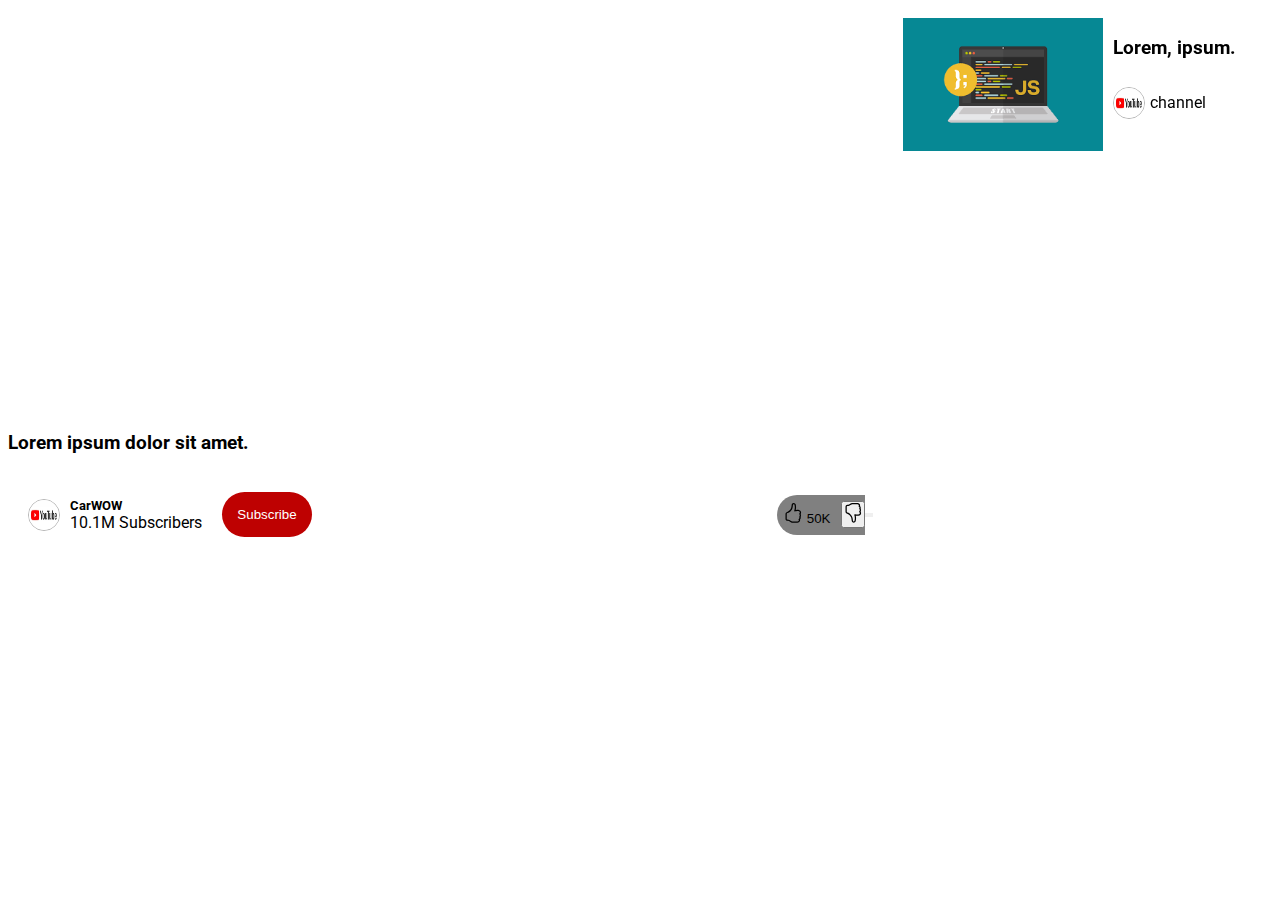
==== video.html @ 91ef1ea2 "sync" ====
<!DOCTYPE html>
<html lang="en">

<head>
    <meta charset="UTF-8">
    <meta name="viewport" content="width=device-width, initial-scale=1.0">
    <title>Video</title>
    <link rel="preconnect" href="https://fonts.googleapis.com">
    <link rel="preconnect" href="https://fonts.gstatic.com" crossorigin>
    <link href="https://fonts.googleapis.com/css2?family=Roboto:ital,wght@0,100..900;1,100..900&display=swap"
        rel="stylesheet">
    <link rel="stylesheet" href="video.css">
</head>

<body>
    <!-- main -->
    <div class="main">
        <!-- left side -->
        <div class="left">
            <!-- <video src="https://www.youtube.com/watch?v=jQ_nWT8bOfw"></video> -->
            <iframe width="913" height="401" src="https://www.youtube.com/embed/jQ_nWT8bOfw"
                title="The BEST Ferrari you can buy!" frameborder="0"
                allow="accelerometer; autoplay; clipboard-write; encrypted-media; gyroscope; picture-in-picture; web-share"
                referrerpolicy="strict-origin-when-cross-origin" allowfullscreen></iframe>
            <div>
                <h3>Lorem ipsum dolor sit amet.</h3>
                <div class="info">
                    <!-- channel/video info -->
                    <!-- channel logo -->
                    <div class="left-channel-info">
                        <img class="channel-logo" src="logo.jpg" alt="">
                        <!-- channel title and subscribers -->
                        <div>
                            <h5>CarWOW</h5>
                            <span>10.1M Subscribers</span>
                        </div>
                        <!-- subscribe -->
                         <button>Subscribe</button>
                    </div>

                    <div class="right-channel-info">
                        <!-- like /dislike -->
                        <div>
                            <button id="like">
                                <svg xmlns="http://www.w3.org/2000/svg" width="20" height="20" fill="currentColor" class="bi bi-hand-thumbs-up" viewBox="0 0 16 16">
                                <path d="M8.864.046C7.908-.193 7.02.53 6.956 1.466c-.072 1.051-.23 2.016-.428 2.59-.125.36-.479 1.013-1.04 1.639-.557.623-1.282 1.178-2.131 1.41C2.685 7.288 2 7.87 2 8.72v4.001c0 .845.682 1.464 1.448 1.545 1.07.114 1.564.415 2.068.723l.048.03c.272.165.578.348.97.484.397.136.861.217 1.466.217h3.5c.937 0 1.599-.477 1.934-1.064a1.86 1.86 0 0 0 .254-.912c0-.152-.023-.312-.077-.464.201-.263.38-.578.488-.901.11-.33.172-.762.004-1.149.069-.13.12-.269.159-.403.077-.27.113-.568.113-.857 0-.288-.036-.585-.113-.856a2 2 0 0 0-.138-.362 1.9 1.9 0 0 0 .234-1.734c-.206-.592-.682-1.1-1.2-1.272-.847-.282-1.803-.276-2.516-.211a10 10 0 0 0-.443.05 9.4 9.4 0 0 0-.062-4.509A1.38 1.38 0 0 0 9.125.111zM11.5 14.721H8c-.51 0-.863-.069-1.14-.164-.281-.097-.506-.228-.776-.393l-.04-.024c-.555-.339-1.198-.731-2.49-.868-.333-.036-.554-.29-.554-.55V8.72c0-.254.226-.543.62-.65 1.095-.3 1.977-.996 2.614-1.708.635-.71 1.064-1.475 1.238-1.978.243-.7.407-1.768.482-2.85.025-.362.36-.594.667-.518l.262.066c.16.04.258.143.288.255a8.34 8.34 0 0 1-.145 4.725.5.5 0 0 0 .595.644l.003-.001.014-.003.058-.014a9 9 0 0 1 1.036-.157c.663-.06 1.457-.054 2.11.164.175.058.45.3.57.65.107.308.087.67-.266 1.022l-.353.353.353.354c.043.043.105.141.154.315.048.167.075.37.075.581 0 .212-.027.414-.075.582-.05.174-.111.272-.154.315l-.353.353.353.354c.047.047.109.177.005.488a2.2 2.2 0 0 1-.505.805l-.353.353.353.354c.006.005.041.05.041.17a.9.9 0 0 1-.121.416c-.165.288-.503.56-1.066.56z"/>
                              </svg>
                              <span>50K</span>
                            </button>

                            <button id="dislike">
                                <svg xmlns="http://www.w3.org/2000/svg" width="20" height="20" fill="currentColor" class="bi bi-hand-thumbs-down" viewBox="0 0 16 16">
                                    <path d="M8.864 15.674c-.956.24-1.843-.484-1.908-1.42-.072-1.05-.23-2.015-.428-2.59-.125-.36-.479-1.012-1.04-1.638-.557-.624-1.282-1.179-2.131-1.41C2.685 8.432 2 7.85 2 7V3c0-.845.682-1.464 1.448-1.546 1.07-.113 1.564-.415 2.068-.723l.048-.029c.272-.166.578-.349.97-.484C6.931.08 7.395 0 8 0h3.5c.937 0 1.599.478 1.934 1.064.164.287.254.607.254.913 0 .152-.023.312-.077.464.201.262.38.577.488.9.11.33.172.762.004 1.15.069.13.12.268.159.403.077.27.113.567.113.856s-.036.586-.113.856c-.035.12-.08.244-.138.363.394.571.418 1.2.234 1.733-.206.592-.682 1.1-1.2 1.272-.847.283-1.803.276-2.516.211a10 10 0 0 1-.443-.05 9.36 9.36 0 0 1-.062 4.51c-.138.508-.55.848-1.012.964zM11.5 1H8c-.51 0-.863.068-1.14.163-.281.097-.506.229-.776.393l-.04.025c-.555.338-1.198.73-2.49.868-.333.035-.554.29-.554.55V7c0 .255.226.543.62.65 1.095.3 1.977.997 2.614 1.709.635.71 1.064 1.475 1.238 1.977.243.7.407 1.768.482 2.85.025.362.36.595.667.518l.262-.065c.16-.04.258-.144.288-.255a8.34 8.34 0 0 0-.145-4.726.5.5 0 0 1 .595-.643h.003l.014.004.058.013a9 9 0 0 0 1.036.157c.663.06 1.457.054 2.11-.163.175-.059.45-.301.57-.651.107-.308.087-.67-.266-1.021L12.793 7l.353-.354c.043-.042.105-.14.154-.315.048-.167.075-.37.075-.581s-.027-.414-.075-.581c-.05-.174-.111-.273-.154-.315l-.353-.354.353-.354c.047-.047.109-.176.005-.488a2.2 2.2 0 0 0-.505-.804l-.353-.354.353-.354c.006-.005.041-.05.041-.17a.9.9 0 0 0-.121-.415C12.4 1.272 12.063 1 11.5 1"/>
                                  </svg>
                            </button>
                        </div>
                        <button></button>
                        <button></button>
                    </div>
                    <!-- share -->
                    <!-- more -->
                </div>
            </div>
        </div>
        <!-- right side -->
        <div class="right">
            <div class="video-card">
                <img class="thumbnail" src="./thumbnail.png" alt="thumbnail of video">
                <div>

                    <h3 class="title">Lorem, ipsum.</h3>
                    <div class="channel-info">
                        <img class="channel-logo" src="logo.jpg" alt="">
                        <p>channel</p>
                    </div>
                </div>
            </div>
        </div>
    </div>
</body>

</html>
---- video.css ----
.main{
    display: flex;
    font-family: "Roboto", serif;

}
.left{
    width: 70%;
    /* background-color: red; */
}
.right{
    /* background-color: aqua; */
}
.video-card{
    display: flex;
    margin: 10px;
}
.thumbnail{
    width: 200px;
    margin-right: 10px;
}
.channel-info{
    display: flex;
    align-items: center;
}
.channel-logo{
    width: 30px;
    height: 30px;
    border: 0.2px solid rgba(128, 128, 128, 0.585);
    border-radius: 100%;
    margin-right: 5px;
}
.info{
    display: flex;
    justify-content: space-between;
    padding: 20px;
    align-items: center;
}
.info *{
    margin: 0;
    padding: 0;
}
.left-channel-info{
    display: flex;
    align-items: center;
}
.left-channel-info *{
    
    margin-right: 10px;
}
.left-channel-info button{
    height: 45px;
    width: 90px;
    border-radius: 25px;
    outline: none;
    border: none;
    background-color: rgb(190, 1, 1);
    color: white;
}
.left-channel-info button:hover{
    cursor: pointer;
}
.left-channel-info button:focus{
    outline: none;
}

.right-channel-info{
    display: flex;
    align-items: center;
    justify-content: space-evenly;
}

.right-channel-info div{
    background-color: grey;
    border-radius: 25px 0px 0px 25px;
}

#like{
    border: none;
    border-radius: 25px 0px 0px 25px;
    height: 40px;
    width: 60px;
    background-color: transparent;
    cursor: pointer;
}
#like:hover{
    background-color: rgba(184, 184, 184, 0.659);
}
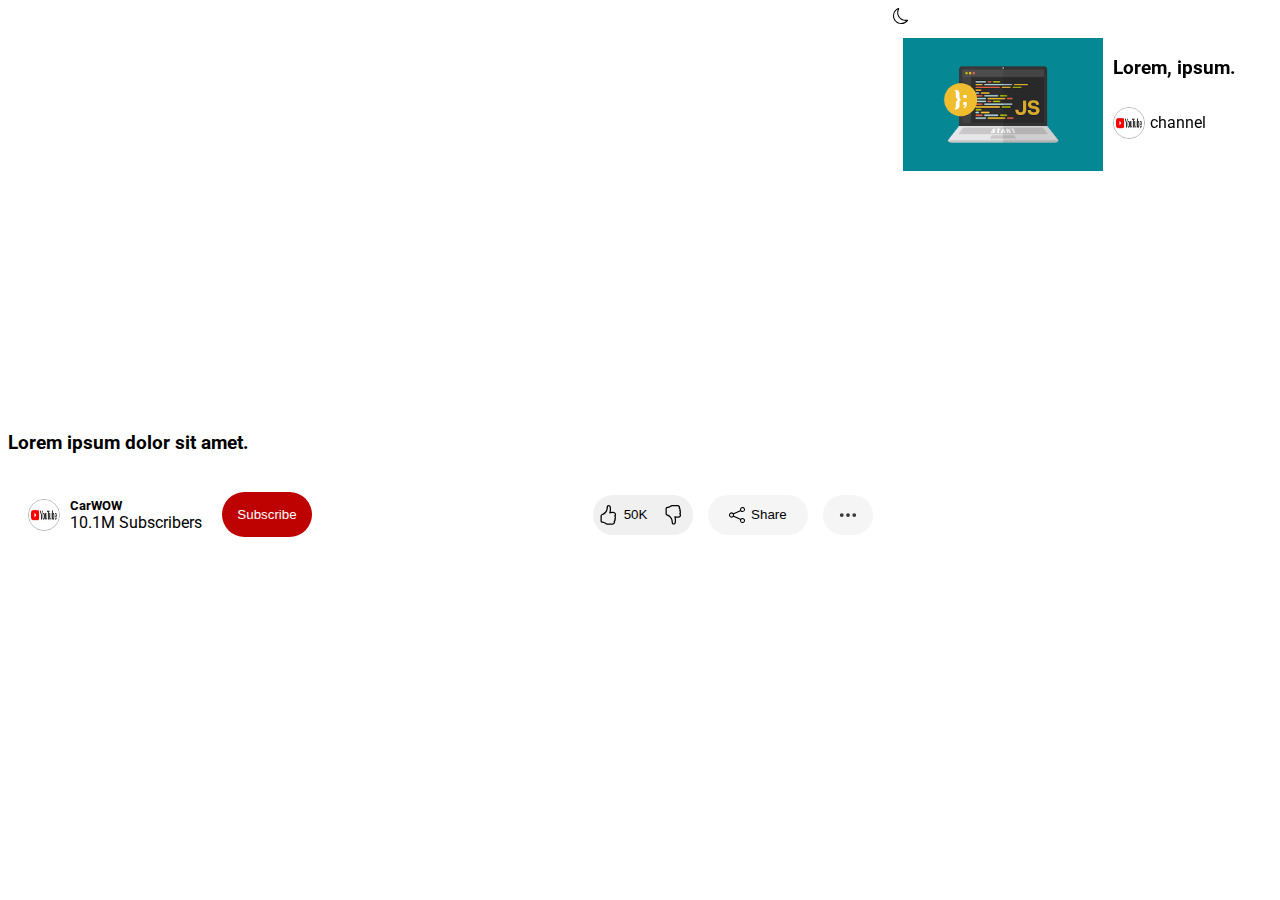
==== commit 9743971f: "sync" ====
--- a/video.html
+++ b/video.html
@@ -37,25 +37,35 @@
                         <!-- subscribe -->
                          <button>Subscribe</button>
                     </div>
-
                     <div class="right-channel-info">
                         <!-- like /dislike -->
                         <div>
-                            <button id="like">
+                            <button class="btn" id="like">
                                 <svg xmlns="http://www.w3.org/2000/svg" width="20" height="20" fill="currentColor" class="bi bi-hand-thumbs-up" viewBox="0 0 16 16">
                                 <path d="M8.864.046C7.908-.193 7.02.53 6.956 1.466c-.072 1.051-.23 2.016-.428 2.59-.125.36-.479 1.013-1.04 1.639-.557.623-1.282 1.178-2.131 1.41C2.685 7.288 2 7.87 2 8.72v4.001c0 .845.682 1.464 1.448 1.545 1.07.114 1.564.415 2.068.723l.048.03c.272.165.578.348.97.484.397.136.861.217 1.466.217h3.5c.937 0 1.599-.477 1.934-1.064a1.86 1.86 0 0 0 .254-.912c0-.152-.023-.312-.077-.464.201-.263.38-.578.488-.901.11-.33.172-.762.004-1.149.069-.13.12-.269.159-.403.077-.27.113-.568.113-.857 0-.288-.036-.585-.113-.856a2 2 0 0 0-.138-.362 1.9 1.9 0 0 0 .234-1.734c-.206-.592-.682-1.1-1.2-1.272-.847-.282-1.803-.276-2.516-.211a10 10 0 0 0-.443.05 9.4 9.4 0 0 0-.062-4.509A1.38 1.38 0 0 0 9.125.111zM11.5 14.721H8c-.51 0-.863-.069-1.14-.164-.281-.097-.506-.228-.776-.393l-.04-.024c-.555-.339-1.198-.731-2.49-.868-.333-.036-.554-.29-.554-.55V8.72c0-.254.226-.543.62-.65 1.095-.3 1.977-.996 2.614-1.708.635-.71 1.064-1.475 1.238-1.978.243-.7.407-1.768.482-2.85.025-.362.36-.594.667-.518l.262.066c.16.04.258.143.288.255a8.34 8.34 0 0 1-.145 4.725.5.5 0 0 0 .595.644l.003-.001.014-.003.058-.014a9 9 0 0 1 1.036-.157c.663-.06 1.457-.054 2.11.164.175.058.45.3.57.65.107.308.087.67-.266 1.022l-.353.353.353.354c.043.043.105.141.154.315.048.167.075.37.075.581 0 .212-.027.414-.075.582-.05.174-.111.272-.154.315l-.353.353.353.354c.047.047.109.177.005.488a2.2 2.2 0 0 1-.505.805l-.353.353.353.354c.006.005.041.05.041.17a.9.9 0 0 1-.121.416c-.165.288-.503.56-1.066.56z"/>
                               </svg>
                               <span>50K</span>
                             </button>
 
-                            <button id="dislike">
+                            <button class="btn" id="dislike">
                                 <svg xmlns="http://www.w3.org/2000/svg" width="20" height="20" fill="currentColor" class="bi bi-hand-thumbs-down" viewBox="0 0 16 16">
                                     <path d="M8.864 15.674c-.956.24-1.843-.484-1.908-1.42-.072-1.05-.23-2.015-.428-2.59-.125-.36-.479-1.012-1.04-1.638-.557-.624-1.282-1.179-2.131-1.41C2.685 8.432 2 7.85 2 7V3c0-.845.682-1.464 1.448-1.546 1.07-.113 1.564-.415 2.068-.723l.048-.029c.272-.166.578-.349.97-.484C6.931.08 7.395 0 8 0h3.5c.937 0 1.599.478 1.934 1.064.164.287.254.607.254.913 0 .152-.023.312-.077.464.201.262.38.577.488.9.11.33.172.762.004 1.15.069.13.12.268.159.403.077.27.113.567.113.856s-.036.586-.113.856c-.035.12-.08.244-.138.363.394.571.418 1.2.234 1.733-.206.592-.682 1.1-1.2 1.272-.847.283-1.803.276-2.516.211a10 10 0 0 1-.443-.05 9.36 9.36 0 0 1-.062 4.51c-.138.508-.55.848-1.012.964zM11.5 1H8c-.51 0-.863.068-1.14.163-.281.097-.506.229-.776.393l-.04.025c-.555.338-1.198.73-2.49.868-.333.035-.554.29-.554.55V7c0 .255.226.543.62.65 1.095.3 1.977.997 2.614 1.709.635.71 1.064 1.475 1.238 1.977.243.7.407 1.768.482 2.85.025.362.36.595.667.518l.262-.065c.16-.04.258-.144.288-.255a8.34 8.34 0 0 0-.145-4.726.5.5 0 0 1 .595-.643h.003l.014.004.058.013a9 9 0 0 0 1.036.157c.663.06 1.457.054 2.11-.163.175-.059.45-.301.57-.651.107-.308.087-.67-.266-1.021L12.793 7l.353-.354c.043-.042.105-.14.154-.315.048-.167.075-.37.075-.581s-.027-.414-.075-.581c-.05-.174-.111-.273-.154-.315l-.353-.354.353-.354c.047-.047.109-.176.005-.488a2.2 2.2 0 0 0-.505-.804l-.353-.354.353-.354c.006-.005.041-.05.041-.17a.9.9 0 0 0-.121-.415C12.4 1.272 12.063 1 11.5 1"/>
-                                  </svg>
+                                </svg>
                             </button>
                         </div>
-                        <button></button>
-                        <button></button>
+                        <button class="btn" id="share">
+                            <svg xmlns="http://www.w3.org/2000/svg" width="16" height="16" fill="currentColor" class="bi bi-share" viewBox="0 0 16 16">
+                                <path d="M13.5 1a1.5 1.5 0 1 0 0 3 1.5 1.5 0 0 0 0-3M11 2.5a2.5 2.5 0 1 1 .603 1.628l-6.718 3.12a2.5 2.5 0 0 1 0 1.504l6.718 3.12a2.5 2.5 0 1 1-.488.876l-6.718-3.12a2.5 2.5 0 1 1 0-3.256l6.718-3.12A2.5 2.5 0 0 1 11 2.5m-8.5 4a1.5 1.5 0 1 0 0 3 1.5 1.5 0 0 0 0-3m11 5.5a1.5 1.5 0 1 0 0 3 1.5 1.5 0 0 0 0-3"/>
+                              </svg>
+                            <span>
+                                Share
+                            </span>
+                        </button>
+                        <button class="btn" id="more">
+                            <svg xmlns="http://www.w3.org/2000/svg" width="26" height="26" fill="currentColor" class="bi bi-three-dots" viewBox="0 0 16 16">
+                                <path d="M3 9.5a1.5 1.5 0 1 1 0-3 1.5 1.5 0 0 1 0 3m5 0a1.5 1.5 0 1 1 0-3 1.5 1.5 0 0 1 0 3m5 0a1.5 1.5 0 1 1 0-3 1.5 1.5 0 0 1 0 3"/>
+                              </svg>
+                        </button>
                     </div>
                     <!-- share -->
                     <!-- more -->
@@ -64,6 +74,11 @@
         </div>
         <!-- right side -->
         <div class="right">
+            <span id="dark-btn">
+                <svg xmlns="http://www.w3.org/2000/svg" width="16" height="16" fill="currentColor" class="bi bi-moon" viewBox="0 0 16 16">
+                    <path d="M6 .278a.77.77 0 0 1 .08.858 7.2 7.2 0 0 0-.878 3.46c0 4.021 3.278 7.277 7.318 7.277q.792-.001 1.533-.16a.79.79 0 0 1 .81.316.73.73 0 0 1-.031.893A8.35 8.35 0 0 1 8.344 16C3.734 16 0 12.286 0 7.71 0 4.266 2.114 1.312 5.124.06A.75.75 0 0 1 6 .278M4.858 1.311A7.27 7.27 0 0 0 1.025 7.71c0 4.02 3.279 7.276 7.319 7.276a7.32 7.32 0 0 0 5.205-2.162q-.506.063-1.029.063c-4.61 0-8.343-3.714-8.343-8.29 0-1.167.242-2.278.681-3.286"/>
+                  </svg>
+            </span>
             <div class="video-card">
                 <img class="thumbnail" src="./thumbnail.png" alt="thumbnail of video">
                 <div>
@@ -77,6 +92,7 @@
             </div>
         </div>
     </div>
+    <script src="./darkmode.js"></script>
 </body>
 
 </html>--- a/video.css
+++ b/video.css
@@ -1,7 +1,11 @@
+.dark{
+    background-color: rgb(19, 19, 19);
+    color: white;
+}
 .main{
     display: flex;
     font-family: "Roboto", serif;
-
+    
 }
 .left{
     width: 70%;
@@ -58,6 +62,7 @@
 }
 .left-channel-info button:hover{
     cursor: pointer;
+    background-color: rgb(207, 3, 3);
 }
 .left-channel-info button:focus{
     outline: none;
@@ -70,18 +75,63 @@
 }
 
 .right-channel-info div{
-    background-color: grey;
-    border-radius: 25px 0px 0px 25px;
+    background-color: rgb(240, 240, 240);
+    border-radius: 25px 25px 25px 25px;
+    display: flex;
+}
+
+.btn{
+    border: none;
+    background-color: transparent;
+    cursor: pointer;
+    display: flex;
+    align-items: center;
+    justify-content: space-evenly;
 }
 
 #like{
-    border: none;
     border-radius: 25px 0px 0px 25px;
+    width: 60px;
     height: 40px;
-    width: 60px;
-    background-color: transparent;
-    cursor: pointer;
 }
 #like:hover{
     background-color: rgba(184, 184, 184, 0.659);
+}
+#dislike{
+    border-radius: 0px 25px 25px 0px;
+    width: 40px;
+    height: 40px;
+    
+}
+#dislike:hover{
+    background-color: rgba(184, 184, 184, 0.659);
+}
+
+#share{
+    border-radius: 25px;
+    width: 100px;
+    height: 40px;
+    padding: 15px;
+    margin-left: 15px;
+    background-color: rgba(240, 240, 240, 0.659);
+    
+}
+#share:hover{
+    background-color: rgba(184, 184, 184, 0.659);
+}
+
+#more{
+    border-radius: 25px;
+    width: 50px;
+    height:40px;
+    padding: 15px;
+    margin-left: 15px;
+    background-color: rgba(240, 240, 240, 0.659);
+    font-weight: bold;
+    font-size: 26px;
+    color: rgb(56, 56, 56);
+    
+}
+#more:hover{
+    background-color: rgba(184, 184, 184, 0.659);
 }